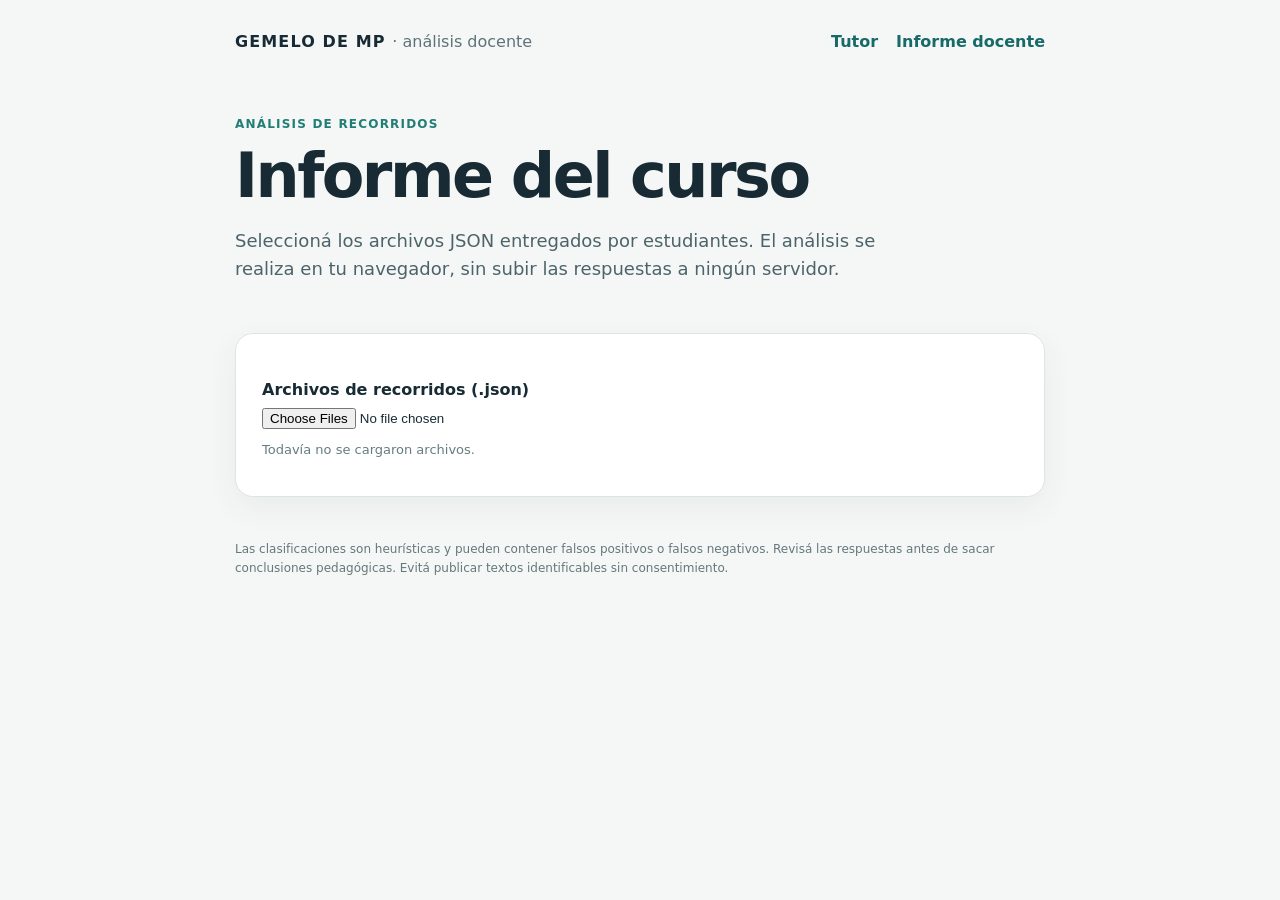
==== docente.html @ 540d562c "Add files via upload" ====
<!doctype html><html lang="es"><head><meta charset="utf-8"><meta name="viewport" content="width=device-width,initial-scale=1"><title>Gemelo de MP — Informe docente</title><link rel="stylesheet" href="style.css"></head><body><main class="wrap"><header><div class="brand">GEMELO DE MP <span>· análisis docente</span></div><nav><a href="index.html">Tutor</a><a href="docente.html">Informe docente</a></nav></header><section class="hero"><p class="eyebrow">ANÁLISIS DE RECORRIDOS</p><h1>Informe del curso</h1><p>Seleccioná los archivos JSON entregados por estudiantes. El análisis se realiza en tu navegador, sin subir las respuestas a ningún servidor.</p></section><section class="panel"><label for="files">Archivos de recorridos (.json)</label><input type="file" id="files" multiple accept=".json,application/json"><p class="small" id="status">Todavía no se cargaron archivos.</p><div id="report" class="hidden"><div id="stats"></div><h2>Tendencias conceptuales</h2><div id="table"></div><h2>Preguntas para trabajar en clase</h2><div id="questions"></div><h2>Fragmentos para revisión docente</h2><p class="small">Los fragmentos son ejemplos, no una muestra estadística representativa.</p><div id="examples"></div><div class="actions"><button id="csv">Descargar tabla (.csv)</button><button id="txt" class="secondary">Descargar informe (.txt)</button></div></div></section><footer>Las clasificaciones son heurísticas y pueden contener falsos positivos o falsos negativos. Revisá las respuestas antes de sacar conclusiones pedagógicas. Evitá publicar textos identificables sin consentimiento.</footer></main><script src="engine.js"></script><script src="docente.js"></script></body></html>
---- style.css ----
:root{font-family:Inter,system-ui,-apple-system,Segoe UI,sans-serif;color:#182b34;background:#f5f7f6}*{box-sizing:border-box}body{margin:0}.wrap{max-width:850px;margin:auto;padding:20px}header{display:flex;justify-content:space-between;align-items:center;gap:12px;padding:12px 0 30px}.brand{font-weight:850;letter-spacing:.07em}.brand span{font-weight:400;letter-spacing:0;color:#5e7378}nav{display:flex;gap:18px}a{color:#176a67;text-decoration:none;font-weight:650}.hero{padding:24px 0 32px}.eyebrow{font-size:12px;font-weight:800;letter-spacing:.1em;color:#217e76}h1{font-size:clamp(36px,7vw,62px);line-height:1.06;letter-spacing:-.04em;margin:12px 0}h2{font-size:25px;letter-spacing:-.02em}.hero>p:last-child{font-size:18px;line-height:1.55;max-width:680px;color:#4d636a}.panel{background:white;border:1px solid #dce5e3;border-radius:18px;padding:26px;margin:0 0 18px;box-shadow:0 10px 32px #173a3510}.topline{display:flex;justify-content:space-between;font-size:13px;color:#5d7477;font-weight:700}.meter{height:6px;background:#e8eeec;border-radius:8px;margin:14px 0 28px;overflow:hidden}.meter>div{height:100%;width:20%;background:#187c71;transition:width .2s}label{display:block;font-weight:700;margin:20px 0 9px}textarea{display:block;width:100%;padding:14px;font:inherit;line-height:1.5;border:1px solid #b8c9c6;border-radius:10px;resize:vertical;min-height:145px}textarea:focus{outline:2px solid #2b9388}button{font:inherit;font-weight:700;background:#176e67;color:white;border:0;padding:12px 18px;border-radius:10px;cursor:pointer}button:hover{filter:brightness(.93)}button.secondary{background:#e9f1ef;color:#1a625b}.actions{display:flex;flex-wrap:wrap;gap:10px;margin-top:20px}.small{font-size:13px;color:#667c80}.feedback{margin-top:24px;padding:20px;border-left:4px solid #187c71;background:#edf6f3;border-radius:7px;line-height:1.6}.feedback h3{margin:0 0 8px}.hidden{display:none!important}.chip{display:inline-block;padding:5px 9px;border-radius:20px;background:#e8f1ef;color:#236d64;font-size:12px;margin:4px}.turn{border-bottom:1px solid #e2e9e6;padding:15px 0}.turn p{white-space:pre-wrap}footer{font-size:12px;color:#65777b;line-height:1.6;padding:25px 0 45px}@media(max-width:540px){.wrap{padding:14px}header{align-items:flex-start;flex-direction:column;padding-bottom:15px}.panel{padding:18px}.hero{padding:18px 0}button{width:100%}}
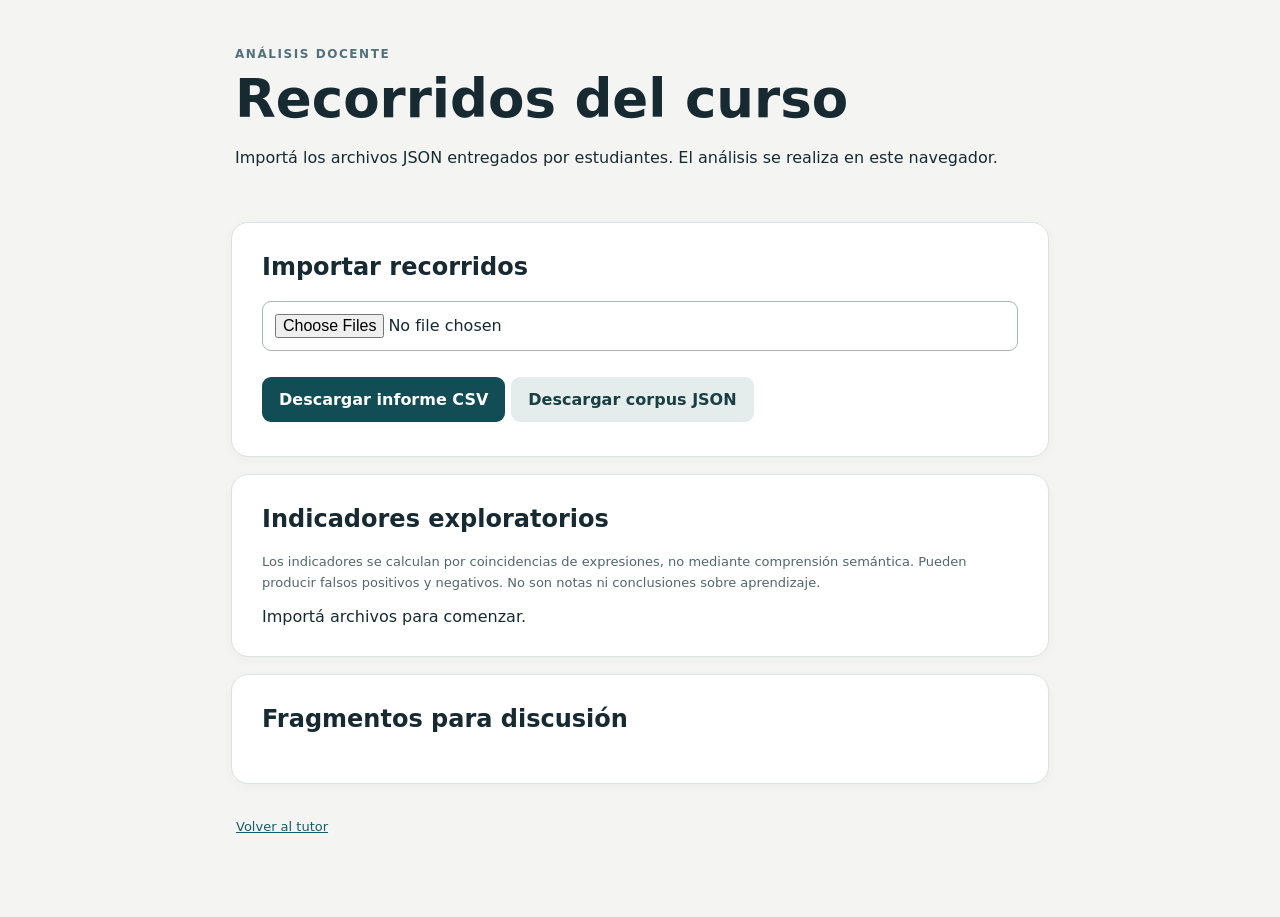
==== commit 2f56dd47: "Add files via upload" ====
--- a/docente.html
+++ b/docente.html
@@ -1 +1 @@
-<!doctype html><html lang="es"><head><meta charset="utf-8"><meta name="viewport" content="width=device-width,initial-scale=1"><title>Gemelo de MP — Informe docente</title><link rel="stylesheet" href="style.css"></head><body><main class="wrap"><header><div class="brand">GEMELO DE MP <span>· análisis docente</span></div><nav><a href="index.html">Tutor</a><a href="docente.html">Informe docente</a></nav></header><section class="hero"><p class="eyebrow">ANÁLISIS DE RECORRIDOS</p><h1>Informe del curso</h1><p>Seleccioná los archivos JSON entregados por estudiantes. El análisis se realiza en tu navegador, sin subir las respuestas a ningún servidor.</p></section><section class="panel"><label for="files">Archivos de recorridos (.json)</label><input type="file" id="files" multiple accept=".json,application/json"><p class="small" id="status">Todavía no se cargaron archivos.</p><div id="report" class="hidden"><div id="stats"></div><h2>Tendencias conceptuales</h2><div id="table"></div><h2>Preguntas para trabajar en clase</h2><div id="questions"></div><h2>Fragmentos para revisión docente</h2><p class="small">Los fragmentos son ejemplos, no una muestra estadística representativa.</p><div id="examples"></div><div class="actions"><button id="csv">Descargar tabla (.csv)</button><button id="txt" class="secondary">Descargar informe (.txt)</button></div></div></section><footer>Las clasificaciones son heurísticas y pueden contener falsos positivos o falsos negativos. Revisá las respuestas antes de sacar conclusiones pedagógicas. Evitá publicar textos identificables sin consentimiento.</footer></main><script src="engine.js"></script><script src="docente.js"></script></body></html>
+<!doctype html><html lang="es"><head><meta charset="utf-8"><meta name="viewport" content="width=device-width,initial-scale=1"><title>Gemelo de MP · Panel docente</title><link rel="stylesheet" href="style.css"></head><body><main class="shell"><header><div class="eyebrow">ANÁLISIS DOCENTE</div><h1>Recorridos del curso</h1><p>Importá los archivos JSON entregados por estudiantes. El análisis se realiza en este navegador.</p></header><section class="panel"><h2>Importar recorridos</h2><input id="files" type="file" multiple accept=".json,application/json"><p id="info"></p><button id="report">Descargar informe CSV</button><button id="raw" class="secondary">Descargar corpus JSON</button></section><section class="panel"><h2>Indicadores exploratorios</h2><p class="muted">Los indicadores se calculan por coincidencias de expresiones, no mediante comprensión semántica. Pueden producir falsos positivos y negativos. No son notas ni conclusiones sobre aprendizaje.</p><div id="summary">Importá archivos para comenzar.</div></section><section class="panel"><h2>Fragmentos para discusión</h2><div id="examples"></div></section><footer><a href="index.html">Volver al tutor</a></footer></main><script src="docente.js"></script></body></html>
--- a/style.css
+++ b/style.css
@@ -1 +1 @@
-:root{font-family:Inter,system-ui,-apple-system,Segoe UI,sans-serif;color:#182b34;background:#f5f7f6}*{box-sizing:border-box}body{margin:0}.wrap{max-width:850px;margin:auto;padding:20px}header{display:flex;justify-content:space-between;align-items:center;gap:12px;padding:12px 0 30px}.brand{font-weight:850;letter-spacing:.07em}.brand span{font-weight:400;letter-spacing:0;color:#5e7378}nav{display:flex;gap:18px}a{color:#176a67;text-decoration:none;font-weight:650}.hero{padding:24px 0 32px}.eyebrow{font-size:12px;font-weight:800;letter-spacing:.1em;color:#217e76}h1{font-size:clamp(36px,7vw,62px);line-height:1.06;letter-spacing:-.04em;margin:12px 0}h2{font-size:25px;letter-spacing:-.02em}.hero>p:last-child{font-size:18px;line-height:1.55;max-width:680px;color:#4d636a}.panel{background:white;border:1px solid #dce5e3;border-radius:18px;padding:26px;margin:0 0 18px;box-shadow:0 10px 32px #173a3510}.topline{display:flex;justify-content:space-between;font-size:13px;color:#5d7477;font-weight:700}.meter{height:6px;background:#e8eeec;border-radius:8px;margin:14px 0 28px;overflow:hidden}.meter>div{height:100%;width:20%;background:#187c71;transition:width .2s}label{display:block;font-weight:700;margin:20px 0 9px}textarea{display:block;width:100%;padding:14px;font:inherit;line-height:1.5;border:1px solid #b8c9c6;border-radius:10px;resize:vertical;min-height:145px}textarea:focus{outline:2px solid #2b9388}button{font:inherit;font-weight:700;background:#176e67;color:white;border:0;padding:12px 18px;border-radius:10px;cursor:pointer}button:hover{filter:brightness(.93)}button.secondary{background:#e9f1ef;color:#1a625b}.actions{display:flex;flex-wrap:wrap;gap:10px;margin-top:20px}.small{font-size:13px;color:#667c80}.feedback{margin-top:24px;padding:20px;border-left:4px solid #187c71;background:#edf6f3;border-radius:7px;line-height:1.6}.feedback h3{margin:0 0 8px}.hidden{display:none!important}.chip{display:inline-block;padding:5px 9px;border-radius:20px;background:#e8f1ef;color:#236d64;font-size:12px;margin:4px}.turn{border-bottom:1px solid #e2e9e6;padding:15px 0}.turn p{white-space:pre-wrap}footer{font-size:12px;color:#65777b;line-height:1.6;padding:25px 0 45px}@media(max-width:540px){.wrap{padding:14px}header{align-items:flex-start;flex-direction:column;padding-bottom:15px}.panel{padding:18px}.hero{padding:18px 0}button{width:100%}}
+:root{font-family:system-ui,-apple-system,Segoe UI,Roboto,sans-serif;color:#172a32;background:#f4f5f2}*{box-sizing:border-box}body{margin:0}.shell{max-width:850px;margin:auto;padding:22px 16px 65px}header{padding:25px 4px 18px}.eyebrow{font-size:12px;letter-spacing:.13em;font-weight:700;color:#52717a}h1{font-size:clamp(32px,6vw,53px);margin:7px 0}h2{margin-top:0}p{line-height:1.6}.panel{background:white;border:1px solid #dce2e1;border-radius:17px;padding:clamp(18px,4vw,30px);margin:17px 0;box-shadow:0 2px 12px #11223309}.hidden{display:none}label{display:block;font-weight:650;margin:15px 0 8px}textarea,input{width:100%;font:inherit;border:1px solid #a8b7b9;border-radius:9px;padding:12px;background:#fff;color:#172a32}textarea{resize:vertical;min-height:130px}button{border:0;border-radius:9px;background:#124c55;color:white;padding:13px 17px;font:inherit;font-weight:650;cursor:pointer;margin:10px 6px 4px 0}button:disabled{opacity:.45;cursor:wait}.secondary{background:#e5ecec;color:#193f45}.row{display:flex;align-items:center;justify-content:space-between;gap:10px;flex-wrap:wrap}.history{margin:15px 0}.turn{border-left:3px solid #c9d8d8;padding:8px 13px;margin:12px 0;white-space:pre-wrap;line-height:1.55}.turn.ai{border-color:#1c6a75;background:#f0f6f6;border-radius:0 8px 8px 0}.turn .who{font-size:12px;text-transform:uppercase;letter-spacing:.06em;font-weight:750;margin-bottom:5px}.muted,footer{font-size:13px;color:#52666b}.progress{font-size:14px;white-space:pre-wrap;overflow-wrap:anywhere;margin:10px 0}footer{padding:18px 5px}a{color:#155d68}@media(max-width:560px){.row button{flex:1}button{width:100%;margin-right:0}.row{align-items:stretch}}
